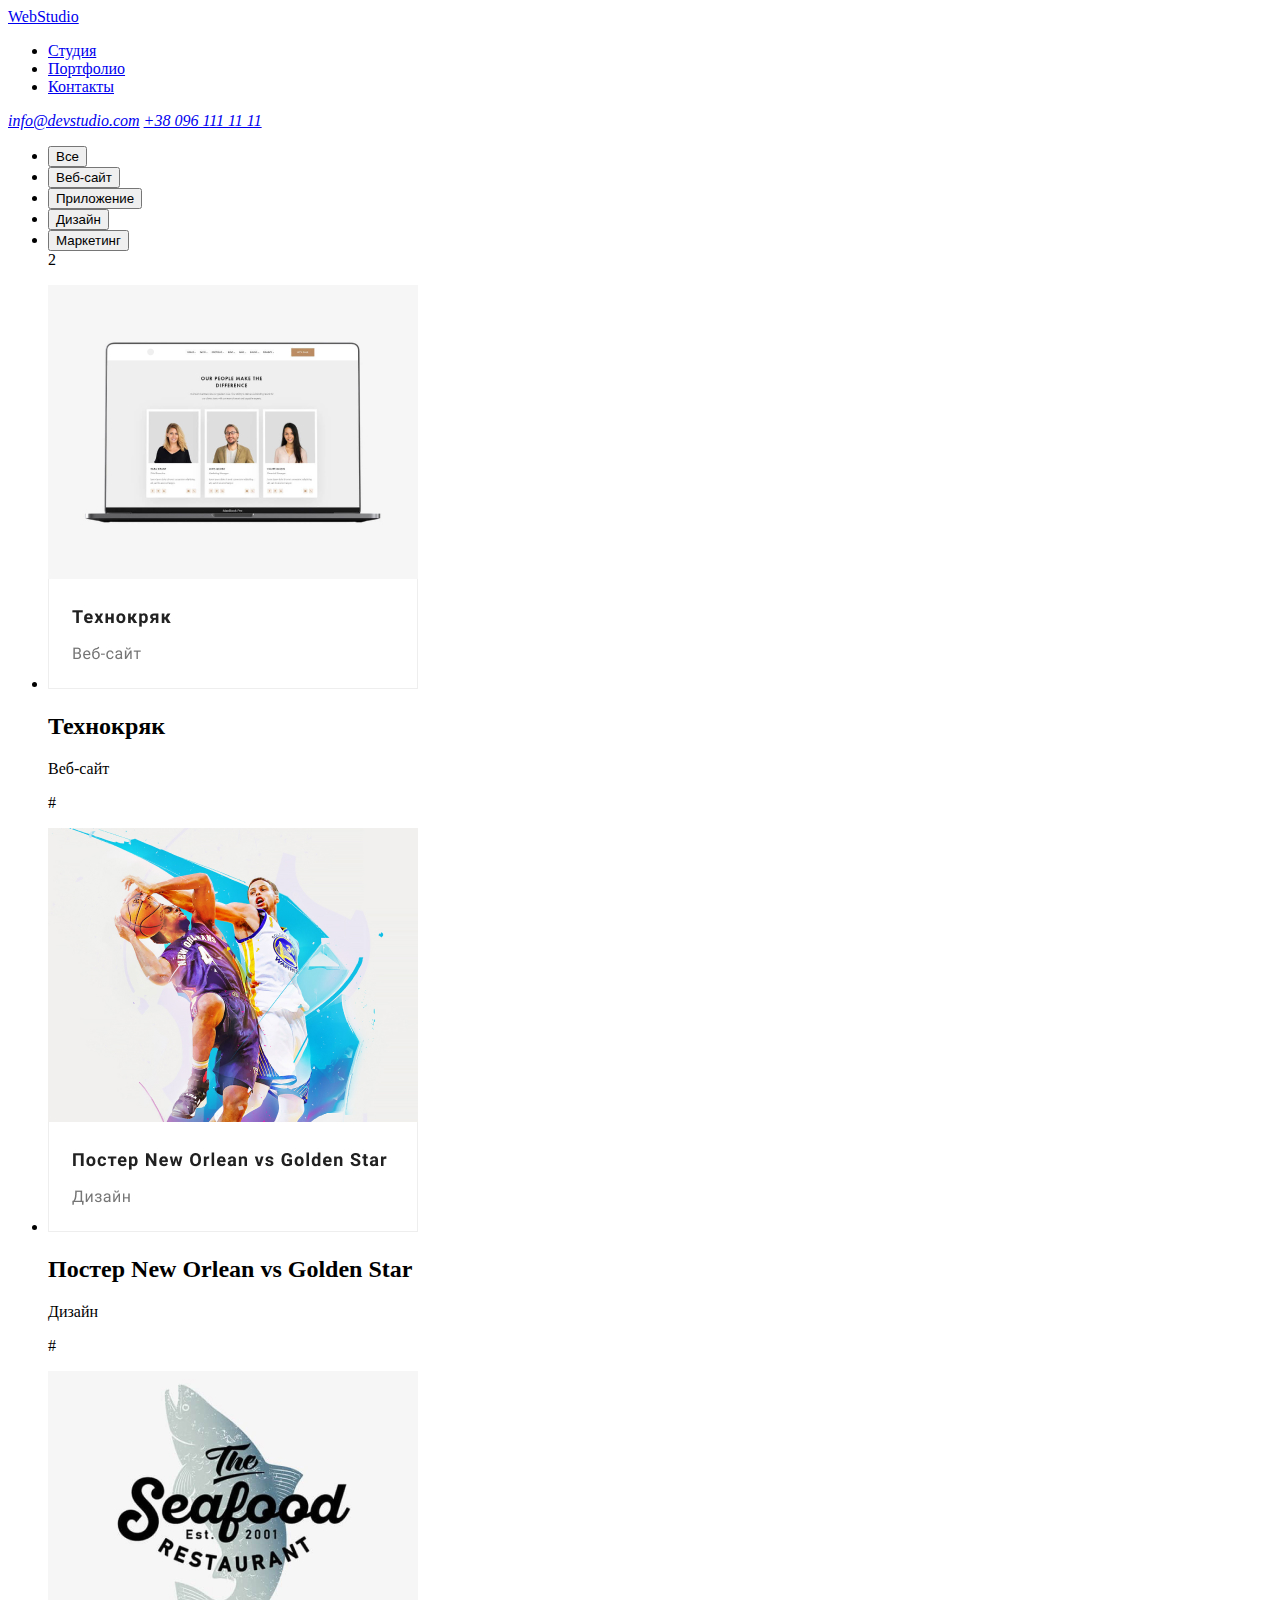
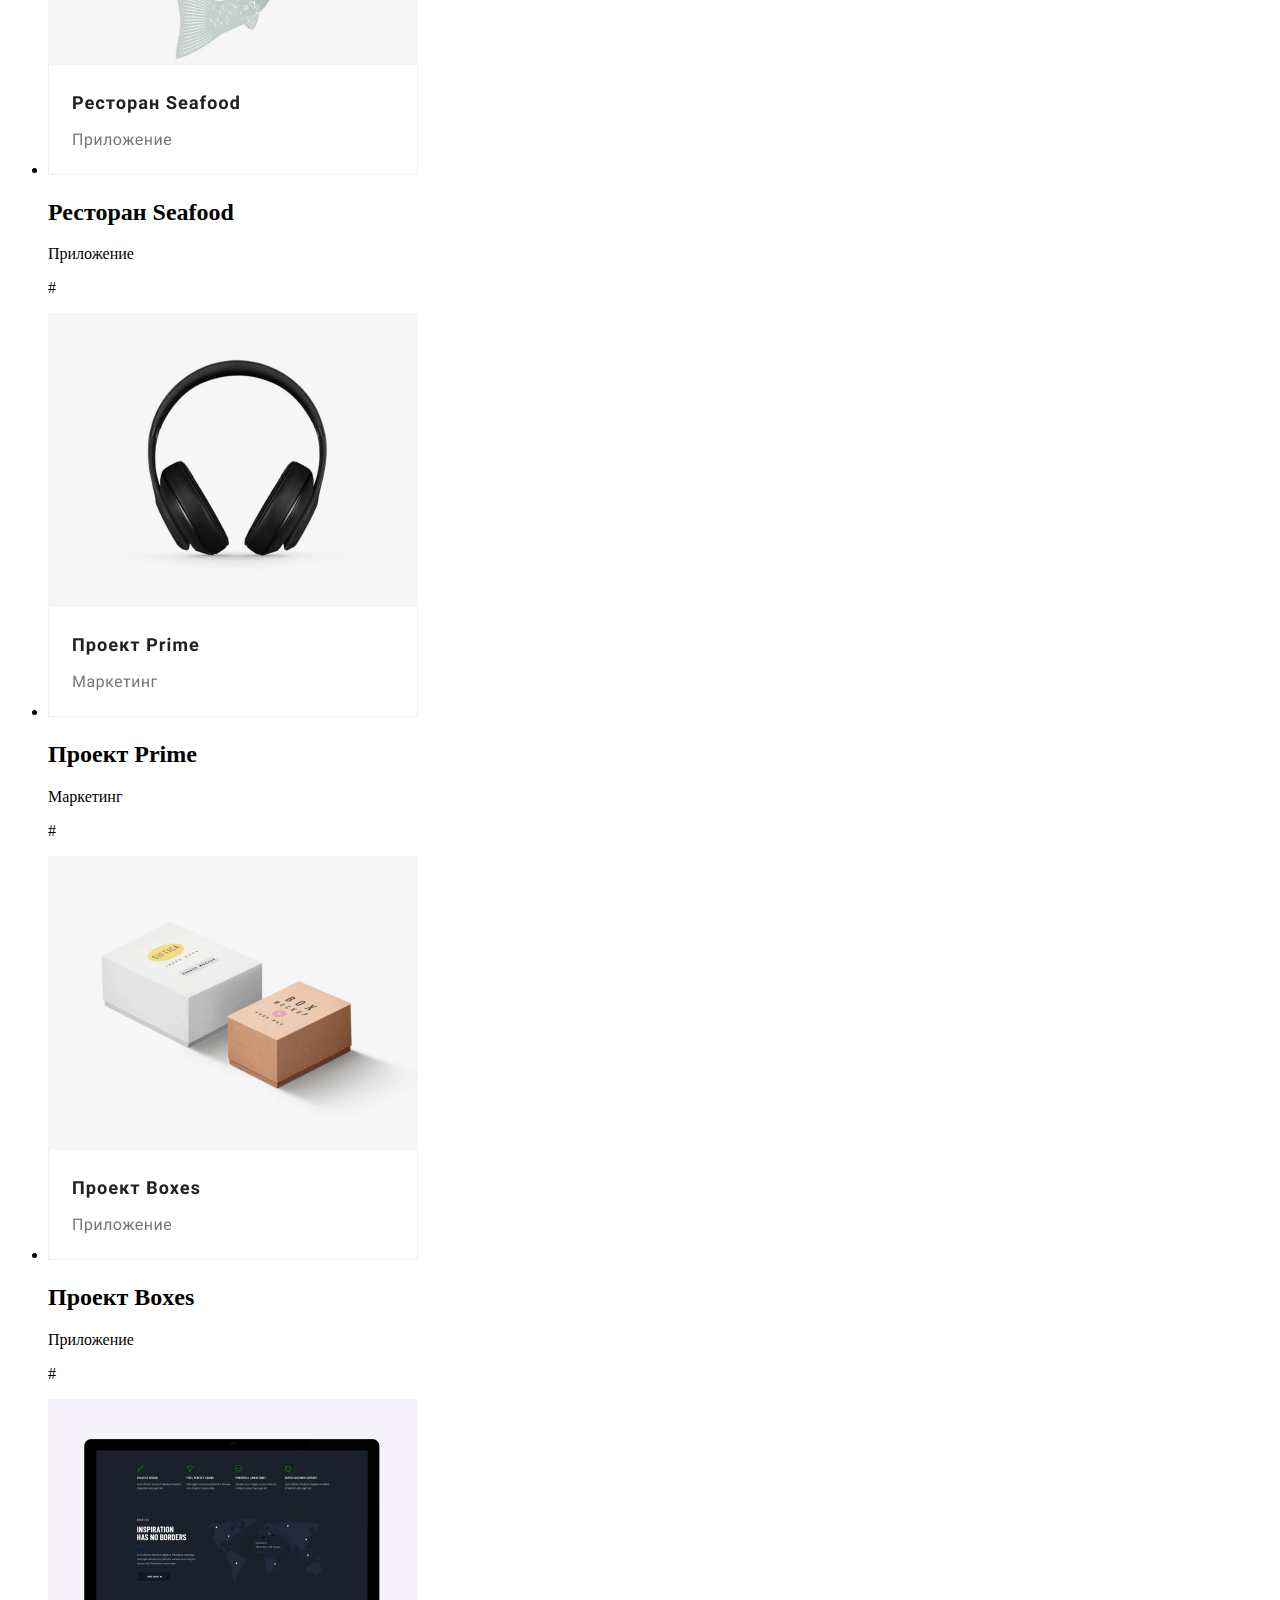
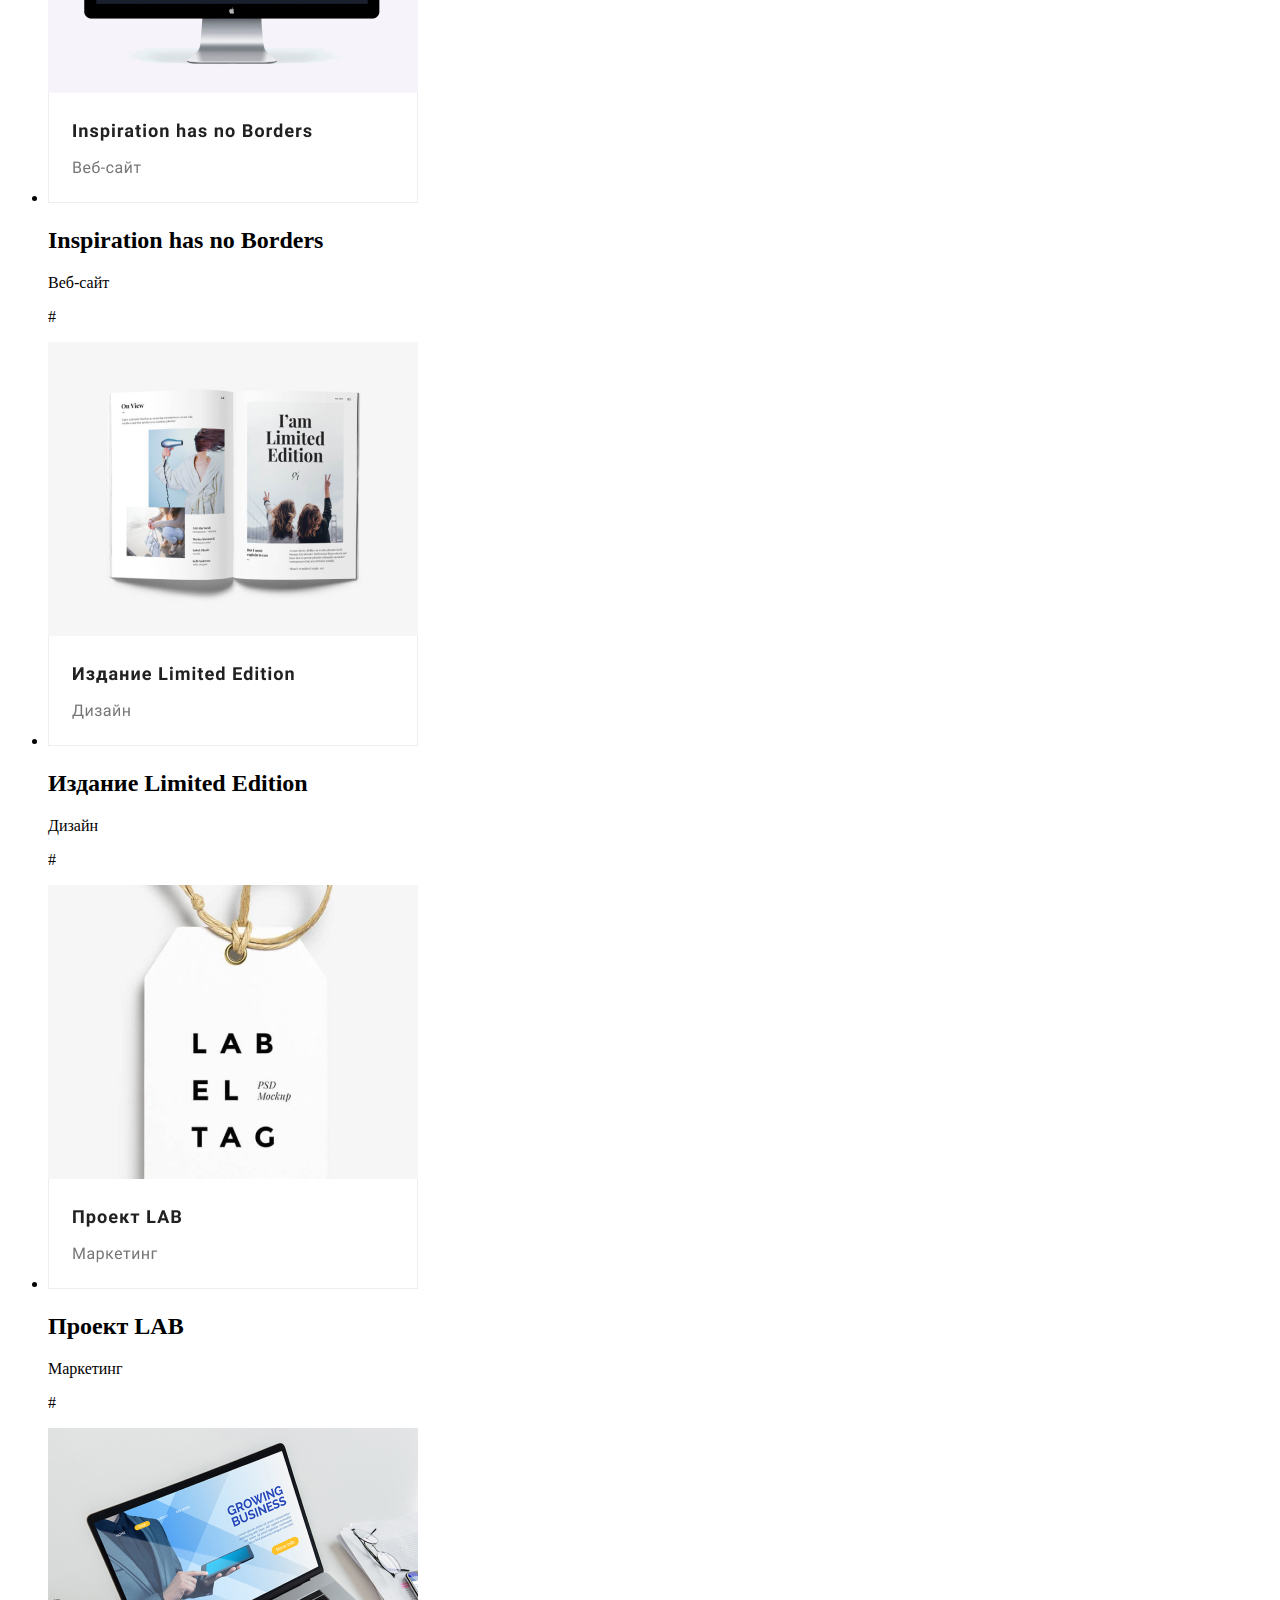
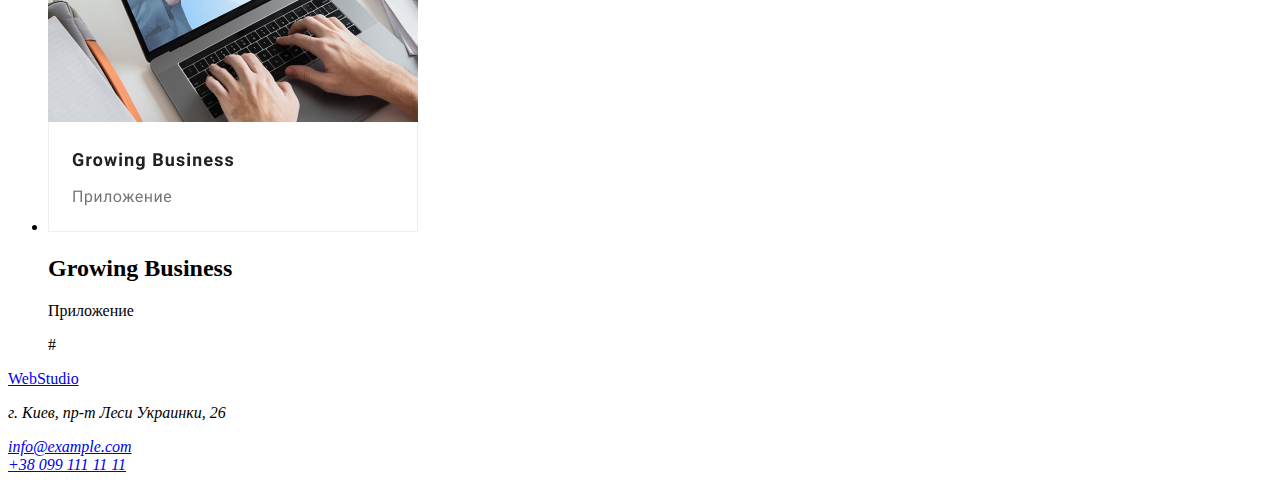
==== portfolio.html @ 0484a1b7 "добавляет файл html" ====
<!DOCTYPE html>
<html lang="ru">
<head>
    <meta charset="UTF-8">
    <meta name="viewport" content="width=device-width, initial-scale=1.0">
    <title>Портфолио</title>
    <link rel="stylesheet" href="./css/modern-normalize.css"/>
    <link rel="stylesheet" href="./css/styles.css"/>
    <link rel="preconnect" href="https://fonts.gstatic.com">
    <link href="https://fonts.googleapis.com/css2?family=Raleway:wght@700&family=Roboto:wght@400;500;700;900&display=swap"
        rel="stylesheet">
    <!-- <link rel="stylesheet" href="./css/variables.css"/> -->
</head>
<body>
    <header>
        <nav>
            <a href="./index.html" lang="en">WebStudio</a>
            <ul>
                <li>
                    <a href="#">Студия</a>
                </li>
                <li>
                    <a href="./portfolio.html">Портфолио</a>
                </li>
                <li>
                    <a href="#">Контакты</a>
                </li>
            </ul>
        <address>
            <a href="mailto:info@devstudio.com">info@devstudio.com</a>
            <a href="tel:+380961111111">+38 096 111 11 11</a>
        </address>
        </nav>
    </header>
    <main>
        <section>
            <!--Наши работы--> 
         <ul>
             <li>
                 <button type="button">Все</button>
             </li>
             <li>
                 <button type="button">Веб-сайт</button>
             </li>
             <li>
                 <button type="button">Приложение</button>
             </li>
             <li>
                 <button type="button">Дизайн</button>
             </li>
             <li>
                 <button type="button">Маркетинг</button>
             </li>2            
         </ul>

         <ul>
             <li>
                 <a>
                    <img src="./images/p1.jpg">
                    <h2>Технокряк</h2>
                    <p>Веб-сайт</p>
                    <p>#</p>
                </a>
             </li>
            <li>
                <a>
                    <img src="./images/p2.jpg">
                    <h2>Постер New Orlean vs Golden Star</h2>
                    <p>Дизайн</p>
                    <p>#</p>
                </a>
            </li>
            <li>
                <a>
                    <img src="./images/p3.jpg">
                    <h2>Ресторан Seafood</h2>
                    <p>Приложение</p>
                    <p>#</p>
                </a>
            </li>
            <li>
                <a>
                    <img src="./images/p4.jpg">
                    <h2>Проект Prime</h2>
                    <p>Маркетинг</p>
                    <p>#</p>
                </a>
            </li>
            <li>
                <a>
                    <img src="./images/p5.jpg">
                    <h2>Проект Boxes</h2>
                    <p>Приложение</p>
                    <p>#</p>
                </a>
            </li>
            <li>
                <a>
                    <img src="./images/p6.jpg">
                    <h2>Inspiration has no Borders</h2>
                    <p>Веб-сайт</p>
                    <p>#</p>
                </a>
            </li>
            <li>
                <a>
                    <img src="./images/p7.jpg">
                    <h2>Издание Limited Edition</h2>
                    <p>Дизайн</p>
                    <p>#</p>
                </a>
            </li>
            <li>
                <a>
                    <img src="./images/p8.jpg">
                    <h2>Проект LAB</h2>
                    <p>Маркетинг</p>
                    <p>#</p>
                </a>
            </li>
            <li>
                <a>
                    <img src="./images/p9.jpg">
                    <h2>Growing Business</h2>
                    <p>Приложение</p>
                    <p>#</p>
                </a>
            </li>
         </ul>

        </section> 







    </main>





    <footer>
        <a href="./index.html">WebStudio</a>
        <address>
            <p>г. Киев, пр-т Леси Украинки, 26</p>
            <a href="mailto:info@example.com">info@example.com</a><br>
            <a href="tel:+380991111111">+38 099 111 11 11</a>
        </address>
    </footer>
</body>
</html>
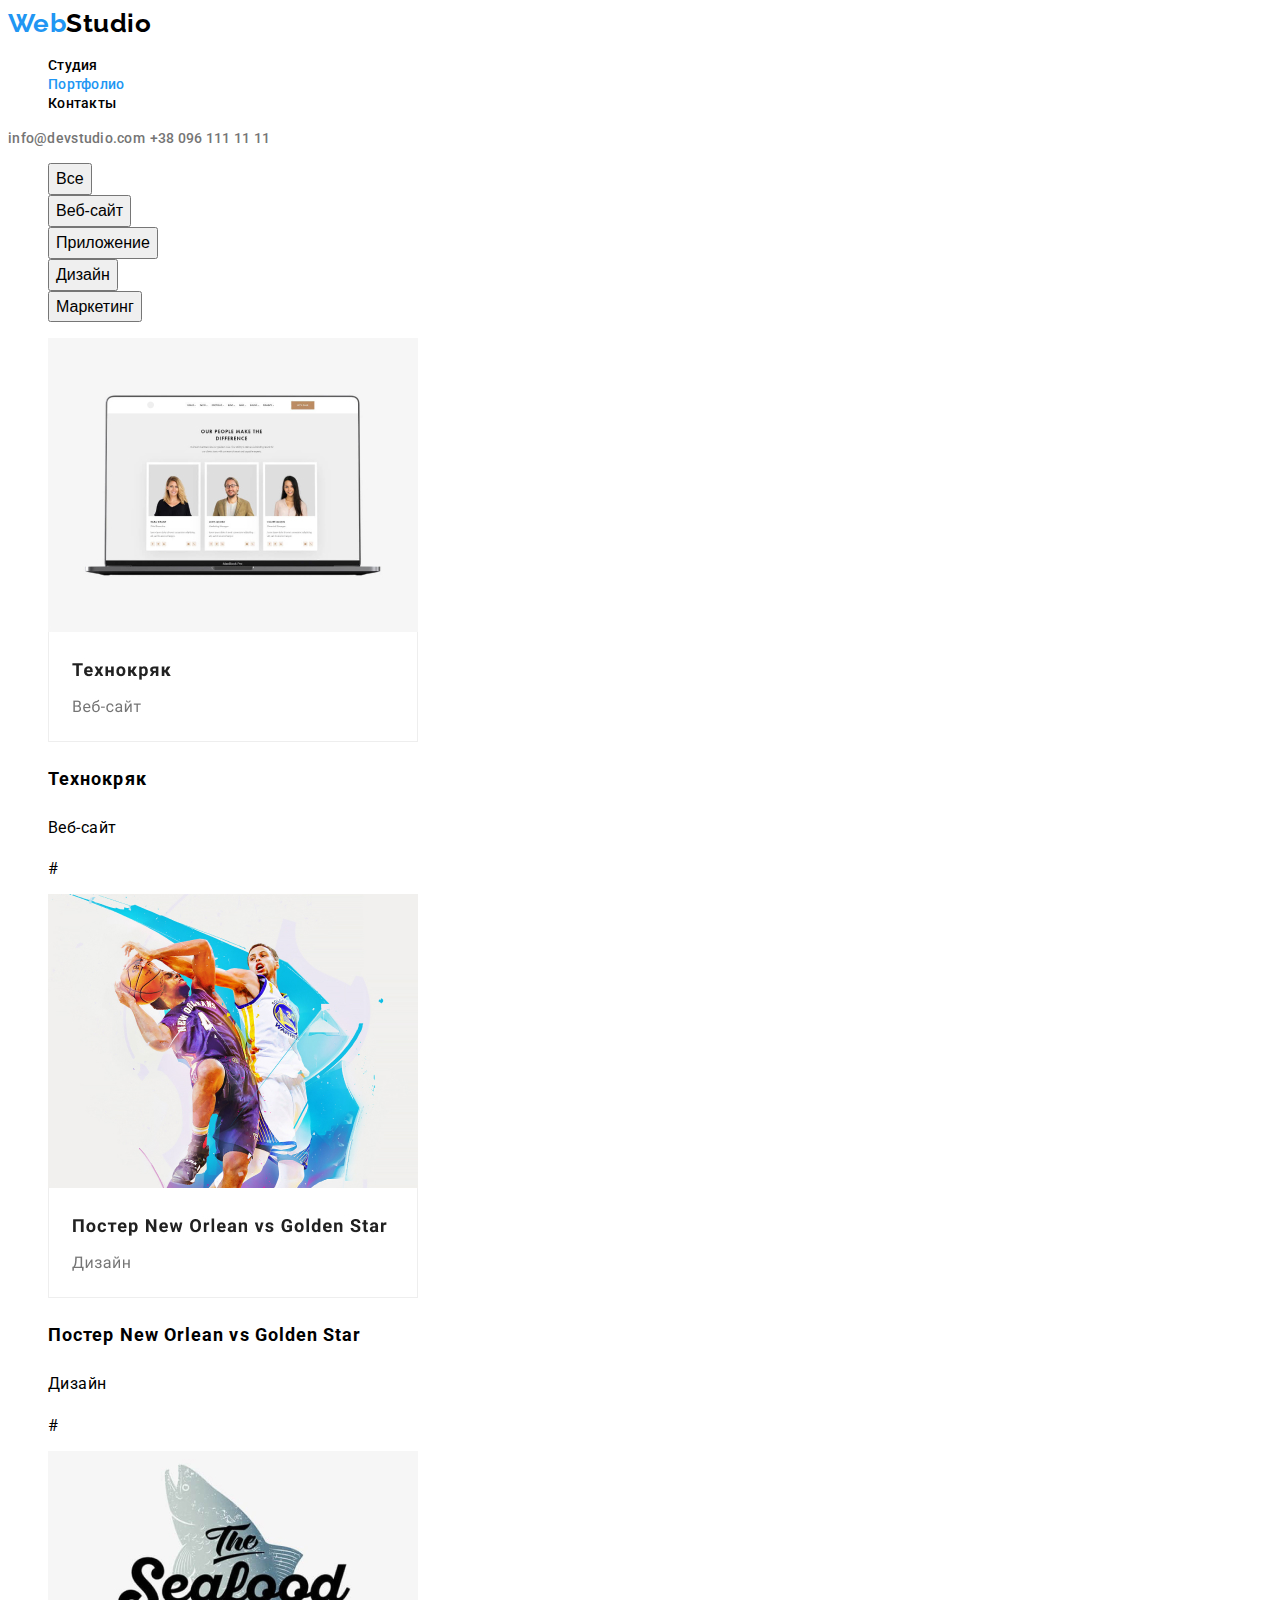
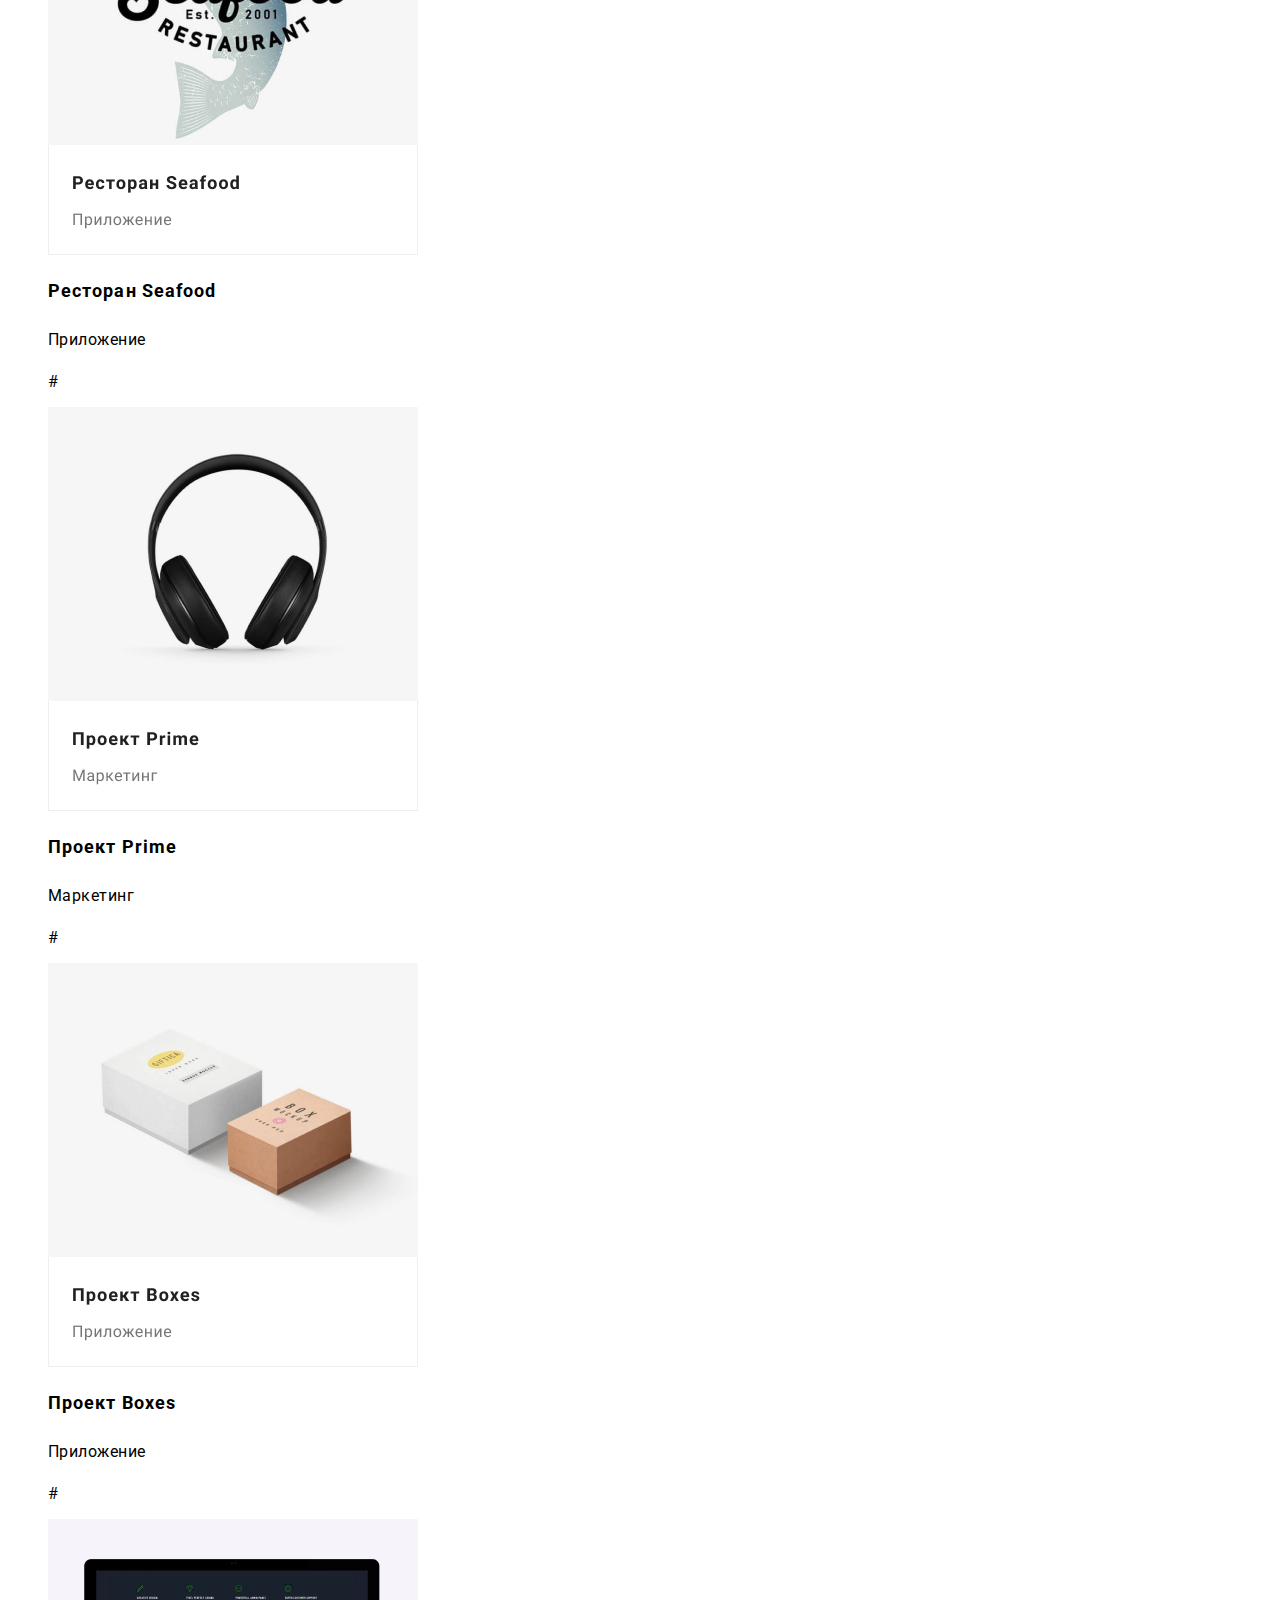
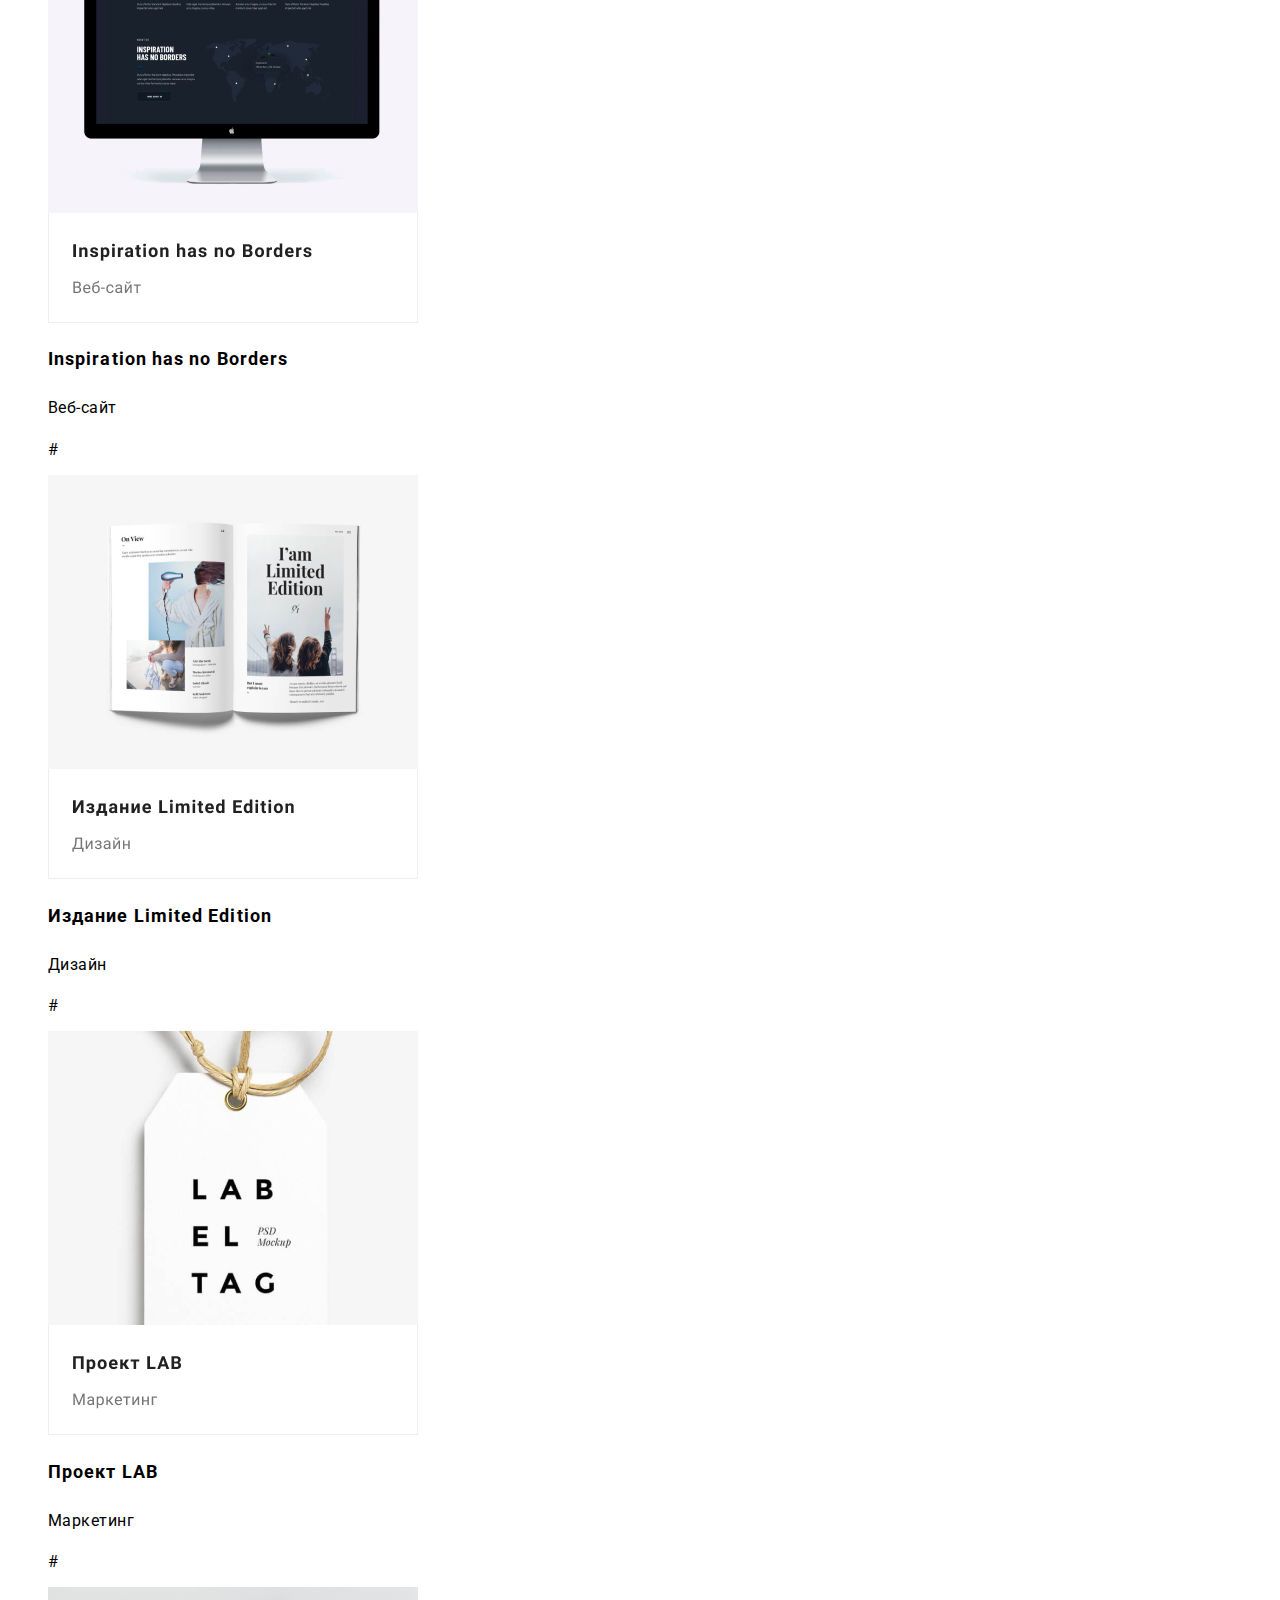
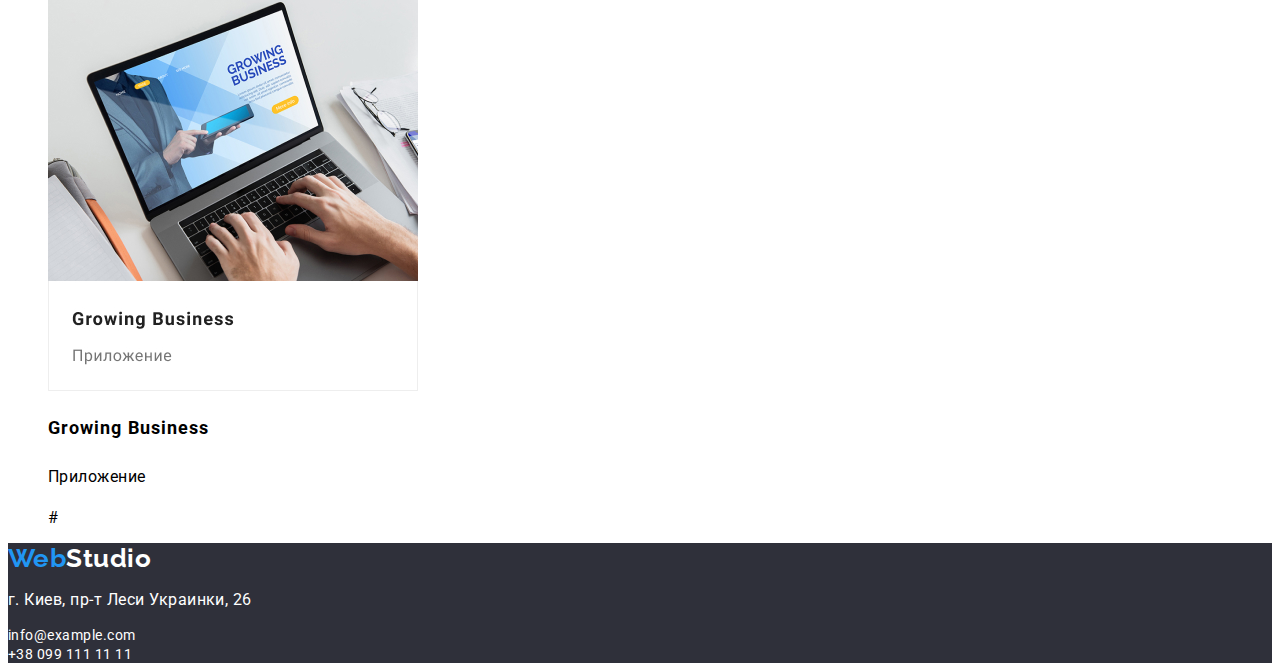
==== commit 482e9edb: "Добавляет файл html" ====
--- a/portfolio.html
+++ b/portfolio.html
@@ -5,8 +5,8 @@
     <meta name="viewport" content="width=device-width, initial-scale=1.0">
     <title>Портфолио</title>
     <link rel="stylesheet" href="./css/modern-normalize.css"/>
-    <link rel="stylesheet" href="./css/styles.css"/>
     <link rel="preconnect" href="https://fonts.gstatic.com">
+    <link rel="stylesheet" href="./css/styles.css">
     <link href="https://fonts.googleapis.com/css2?family=Raleway:wght@700&family=Roboto:wght@400;500;700;900&display=swap"
         rel="stylesheet">
     <!-- <link rel="stylesheet" href="./css/variables.css"/> -->
@@ -14,141 +14,132 @@
 <body>
     <header>
         <nav>
-            <a href="./index.html" lang="en">WebStudio</a>
+            <a href="./index.html" lang="en" class="logo"><span>Web</span>Studio</a>
             <ul>
                 <li>
-                    <a href="#">Студия</a>
+                    <a class="site-link" href="./index.html">Студия</a>
                 </li>
                 <li>
-                    <a href="./portfolio.html">Портфолио</a>
+                    <a class="site-link current" href="./portfolio.html">Портфолио</a>
                 </li>
                 <li>
-                    <a href="#">Контакты</a>
+                    <a class="site-link" href="#contacts">Контакты</a>
                 </li>
             </ul>
-        <address>
-            <a href="mailto:info@devstudio.com">info@devstudio.com</a>
-            <a href="tel:+380961111111">+38 096 111 11 11</a>
-        </address>
+    
+            <address>
+                <a href="mailto:info@devstudio.com" class="address-link">info@devstudio.com</a>
+                <a href="tel:+380961111111" class="address-link">+38 096 111 11 11</a>
+            </address>
         </nav>
     </header>
+
     <main>
-        <section>
-            <!--Наши работы--> 
-         <ul>
-             <li>
-                 <button type="button">Все</button>
-             </li>
-             <li>
-                 <button type="button">Веб-сайт</button>
-             </li>
-             <li>
-                 <button type="button">Приложение</button>
-             </li>
-             <li>
-                 <button type="button">Дизайн</button>
-             </li>
-             <li>
-                 <button type="button">Маркетинг</button>
-             </li>2            
-         </ul>
+        <section> 
+            <h1 class="visually-hidden">Наши проекты</h1>
+                <ul>
+                    <li>
+                        <button type="button" class="option-btn">Все</button>
+                    </li>
+                    <li>
+                        <button type="button" class="option-btn">Веб-сайт</button>
+                    </li>
+                    <li>
+                        <button type="button" class="option-btn">Приложение</button>
+                    </li>
+                    <li>
+                        <button type="button" class="option-btn">Дизайн</button>
+                    </li>
+                    <li>
+                        <button type="button" class="option-btn">Маркетинг</button>
+                    </li>           
+                </ul>
 
-         <ul>
-             <li>
-                 <a>
-                    <img src="./images/p1.jpg">
-                    <h2>Технокряк</h2>
-                    <p>Веб-сайт</p>
-                    <p>#</p>
-                </a>
-             </li>
-            <li>
-                <a>
-                    <img src="./images/p2.jpg">
-                    <h2>Постер New Orlean vs Golden Star</h2>
-                    <p>Дизайн</p>
-                    <p>#</p>
-                </a>
-            </li>
-            <li>
-                <a>
-                    <img src="./images/p3.jpg">
-                    <h2>Ресторан Seafood</h2>
-                    <p>Приложение</p>
-                    <p>#</p>
-                </a>
-            </li>
-            <li>
-                <a>
-                    <img src="./images/p4.jpg">
-                    <h2>Проект Prime</h2>
-                    <p>Маркетинг</p>
-                    <p>#</p>
-                </a>
-            </li>
-            <li>
-                <a>
-                    <img src="./images/p5.jpg">
-                    <h2>Проект Boxes</h2>
-                    <p>Приложение</p>
-                    <p>#</p>
-                </a>
-            </li>
-            <li>
-                <a>
-                    <img src="./images/p6.jpg">
-                    <h2>Inspiration has no Borders</h2>
-                    <p>Веб-сайт</p>
-                    <p>#</p>
-                </a>
-            </li>
-            <li>
-                <a>
-                    <img src="./images/p7.jpg">
-                    <h2>Издание Limited Edition</h2>
-                    <p>Дизайн</p>
-                    <p>#</p>
-                </a>
-            </li>
-            <li>
-                <a>
-                    <img src="./images/p8.jpg">
-                    <h2>Проект LAB</h2>
-                    <p>Маркетинг</p>
-                    <p>#</p>
-                </a>
-            </li>
-            <li>
-                <a>
-                    <img src="./images/p9.jpg">
-                    <h2>Growing Business</h2>
-                    <p>Приложение</p>
-                    <p>#</p>
-                </a>
-            </li>
-         </ul>
-
+                <ul>
+                    <li>
+                        <a>
+                            <img src="./images/p1.jpg" alt="Фото сайта" width="370">
+                            <h2 class="project-name">Технокряк</h2>
+                            <p class="project">Веб-сайт</p>
+                            <p>#</p>
+                        </a>
+                    </li>
+                    <li>
+                        <a>
+                            <img src="./images/p2.jpg" alt="Постер" width="370">
+                            <h2 class="project-name">Постер New Orlean vs Golden Star</h2>
+                            <p class="project">Дизайн</p>
+                            <p>#</p>
+                        </a>
+                    </li>
+                    <li>
+                        <a>
+                            <img src="./images/p3.jpg" alt="Лого ресторана" width="370">
+                            <h2 class="project-name">Ресторан Seafood</h2>
+                            <p class="project">Приложение</p>
+                            <p>#</p>
+                        </a>
+                    </li>
+                    <li>
+                        <a>
+                            <img src="./images/p4.jpg" alt="Наушники" width="370">
+                            <h2 class="project-name">Проект Prime</h2>
+                            <p class="project">Маркетинг</p>
+                            <p>#</p>
+                        </a>
+                    </li>
+                    <li>
+                        <a>
+                            <img src="./images/p5.jpg" alt="Две коробки" width="370">
+                            <h2 class="project-name">Проект Boxes</h2>
+                            <p class="project">Приложение</p>
+                            <p>#</p>
+                        </a>
+                    </li>
+                    <li>
+                        <a>
+                            <img src="./images/p6.jpg" alt="Монитор" width="370">
+                            <h2 class="project-name">Inspiration has no Borders</h2>
+                            <p class="project">Веб-сайт</p>
+                            <p>#</p>
+                        </a>
+                    </li>
+                    <li>
+                        <a>
+                            <img src="./images/p7.jpg" alt="Журнал" width="370">
+                            <h2 class="project-name">Издание Limited Edition</h2>
+                            <p class="project">Дизайн</p>
+                            <p>#</p>
+                        </a>
+                    </li>
+                    <li>
+                        <a>
+                            <img src="./images/p8.jpg" alt="Этикетка" width="370">
+                            <h2 class="project-name">Проект LAB</h2>
+                            <p class="project">Маркетинг</p>
+                            <p>#</p>
+                        </a>
+                    </li>
+                    <li>
+                        <a>
+                            <img src="./images/p9.jpg" alt="Ноутбук" width="370">
+                            <h2 class="project-name">Growing Business</h2>
+                            <p class="project">Приложение</p>
+                            <p>#</p>
+                        </a>
+                    </li>
+                </ul>
         </section> 
-
-
-
-
-
-
-
     </main>
 
-
-
-
-
     <footer>
-        <a href="./index.html">WebStudio</a>
-        <address>
+        <a href="./index.html" lang="en" class="logo logo-footer"><span>Web</span>Studio</a>
+        <address id="contacts">
             <p>г. Киев, пр-т Леси Украинки, 26</p>
-            <a href="mailto:info@example.com">info@example.com</a><br>
-            <a href="tel:+380991111111">+38 099 111 11 11</a>
+            <a href="mailto:info@example.com" class="footer-link">info@example.com</a><br>
+            <a href="tel:+380991111111" class="footer-link">+38 099 111 11 11</a>
         </address>
     </footer>
+
 </body>
 </html>--- a/css/styles.css
+++ b/css/styles.css
@@ -0,0 +1,200 @@
+:root {
+  --white-text: rgba(255, 255, 255, 1);
+  --white-text-op60: rgba(255, 255, 255, 0, 6);
+
+  --grey-text: rgba(117, 117, 117, 1);
+
+  --blue: rgba(33, 150, 243, 1);
+
+  --black: rgb(33, 33, 33, 1);
+  --black-dark: rgba(0, 0, 0, 1);
+
+  --back-white: rgba(255, 255, 255, 1);
+  --back-lightwhite: rgba(245, 244, 250, 1);
+  --back-ecru: rgba(238, 238, 238, 1);
+  --back-offwhite: rgba(236, 236, 236, 1);
+  --back-dark: rgba(47, 48, 58, 1);
+}
+
+.visually-hidden {
+  position: absolute;
+  width: 1px;
+  height: 1px;
+  margin: -1px;
+  border: 0;
+  padding: 0;
+  white-space: nowrap;
+  clip-path: inset(100%);
+  clip: rect(0 0 0 0);
+  overflow: hidden;
+}
+
+body {
+  font-family: Roboto, sans-serif;
+  letter-spacing: 0.03em;
+}
+
+span {
+  color: var(--blue);
+}
+
+footer {
+  background-color: var(--back-dark);
+  color: #ffffff;
+}
+
+.current :focus {
+  color: var(--blue);
+}
+
+.logo {
+  font-family: Raleway, sans-serif;
+  font-weight: 700;
+  font-size: 26px;
+  line-height: 1.19;
+  text-decoration: none;
+  color: #000000;
+}
+
+.site-link {
+  font-weight: 500;
+  font-size: 14px;
+  line-height: 1.14;
+  letter-spacing: 0.02em;
+  text-decoration: none;
+  color: #000000;
+}
+
+.site-link.current {
+  color: var(--blue);
+}
+
+.site-link:hover,
+.site-link:focus,
+.address-link:hover,
+.address-link:focus,
+.footer-link:hover,
+.footer-link:focus {
+  color: var(--blue);
+  text-decoration: none;
+}
+
+.address-link {
+  color: var(--grey-text);
+  text-decoration: none;
+
+  font-weight: 500;
+  font-size: 14px;
+  line-height: 1.14;
+  letter-spacing: 0.02em;
+}
+
+.hero {
+  background-color: var(--back-dark);
+  text-align: center;
+}
+
+.hero-title {
+  color: #ffffff;
+  text-transform: uppercase;
+  text-align: center;
+
+  font-weight: 900;
+  font-size: 44px;
+  line-height: 1.36;
+  letter-spacing: 0.06em;
+}
+
+.hero-btn {
+  background-color: var(--blue);
+  color: #ffffff;
+
+  font-weight: 700;
+  font-size: 16px;
+  line-height: 1.88;
+  letter-spacing: 0.06em;
+}
+
+.title {
+  text-transform: uppercase;
+
+  font-weight: 700;
+  font-size: 14px;
+  line-height: 1.14;
+}
+
+.content {
+  font-weight: 400;
+  font-size: 14px;
+  line-height: 1.71;
+}
+
+.subtitle {
+  text-align: center;
+
+  font-weight: 700;
+  font-size: 36px;
+  line-height: 1.17;
+}
+
+.team-page {
+  background-color: var(--back-lightwhite);
+}
+
+.name {
+  text-align: center;
+
+  font-weight: 500;
+  font-size: 16px;
+  line-height: 1.19;
+}
+
+.name-aside {
+  text-align: center;
+
+  font-weight: 400;
+  font-size: 16px;
+  line-height: 1.19;
+}
+
+.logo-footer {
+  color: #ffffff;
+}
+
+.footer-link {
+  color: var(--white-text-op60);
+  color: #ffffff;
+
+  text-decoration: none;
+
+  font-weight: 400;
+  font-size: 14px;
+  line-height: 1.71px;
+}
+
+/* Портфолио */
+
+.option-btn:hover,
+.option-btn:focus {
+  background-color: var(--blue);
+  color: #ffffff;
+}
+
+.option-btn {
+  font-weight: 500;
+  font-size: 16px;
+  line-height: 1.62;
+}
+
+.project-name {
+  font-weight: 700;
+  font-size: 18px;
+  line-height: 2;
+  letter-spacing: 0.06em;
+}
+
+.project {
+  font-weight: 400;
+  font-size: 16px;
+  line-height: 1.88;
+}
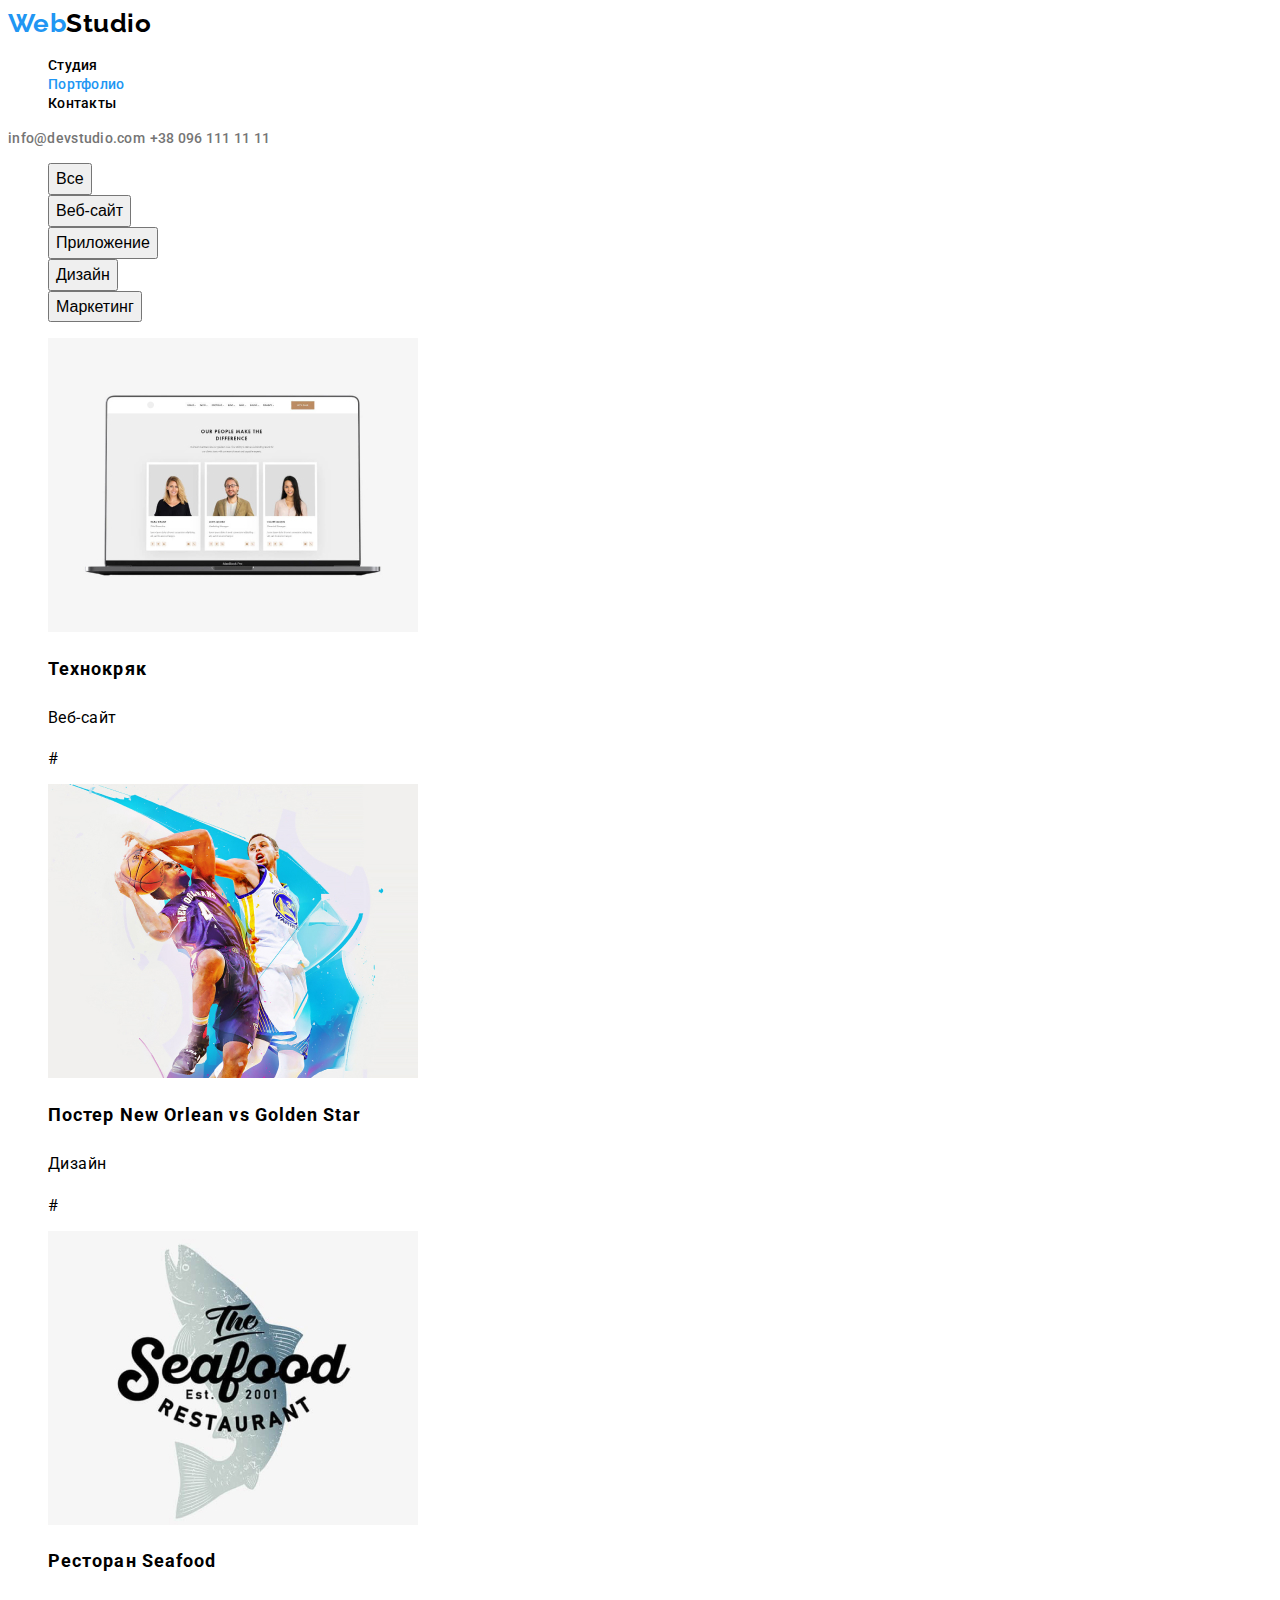
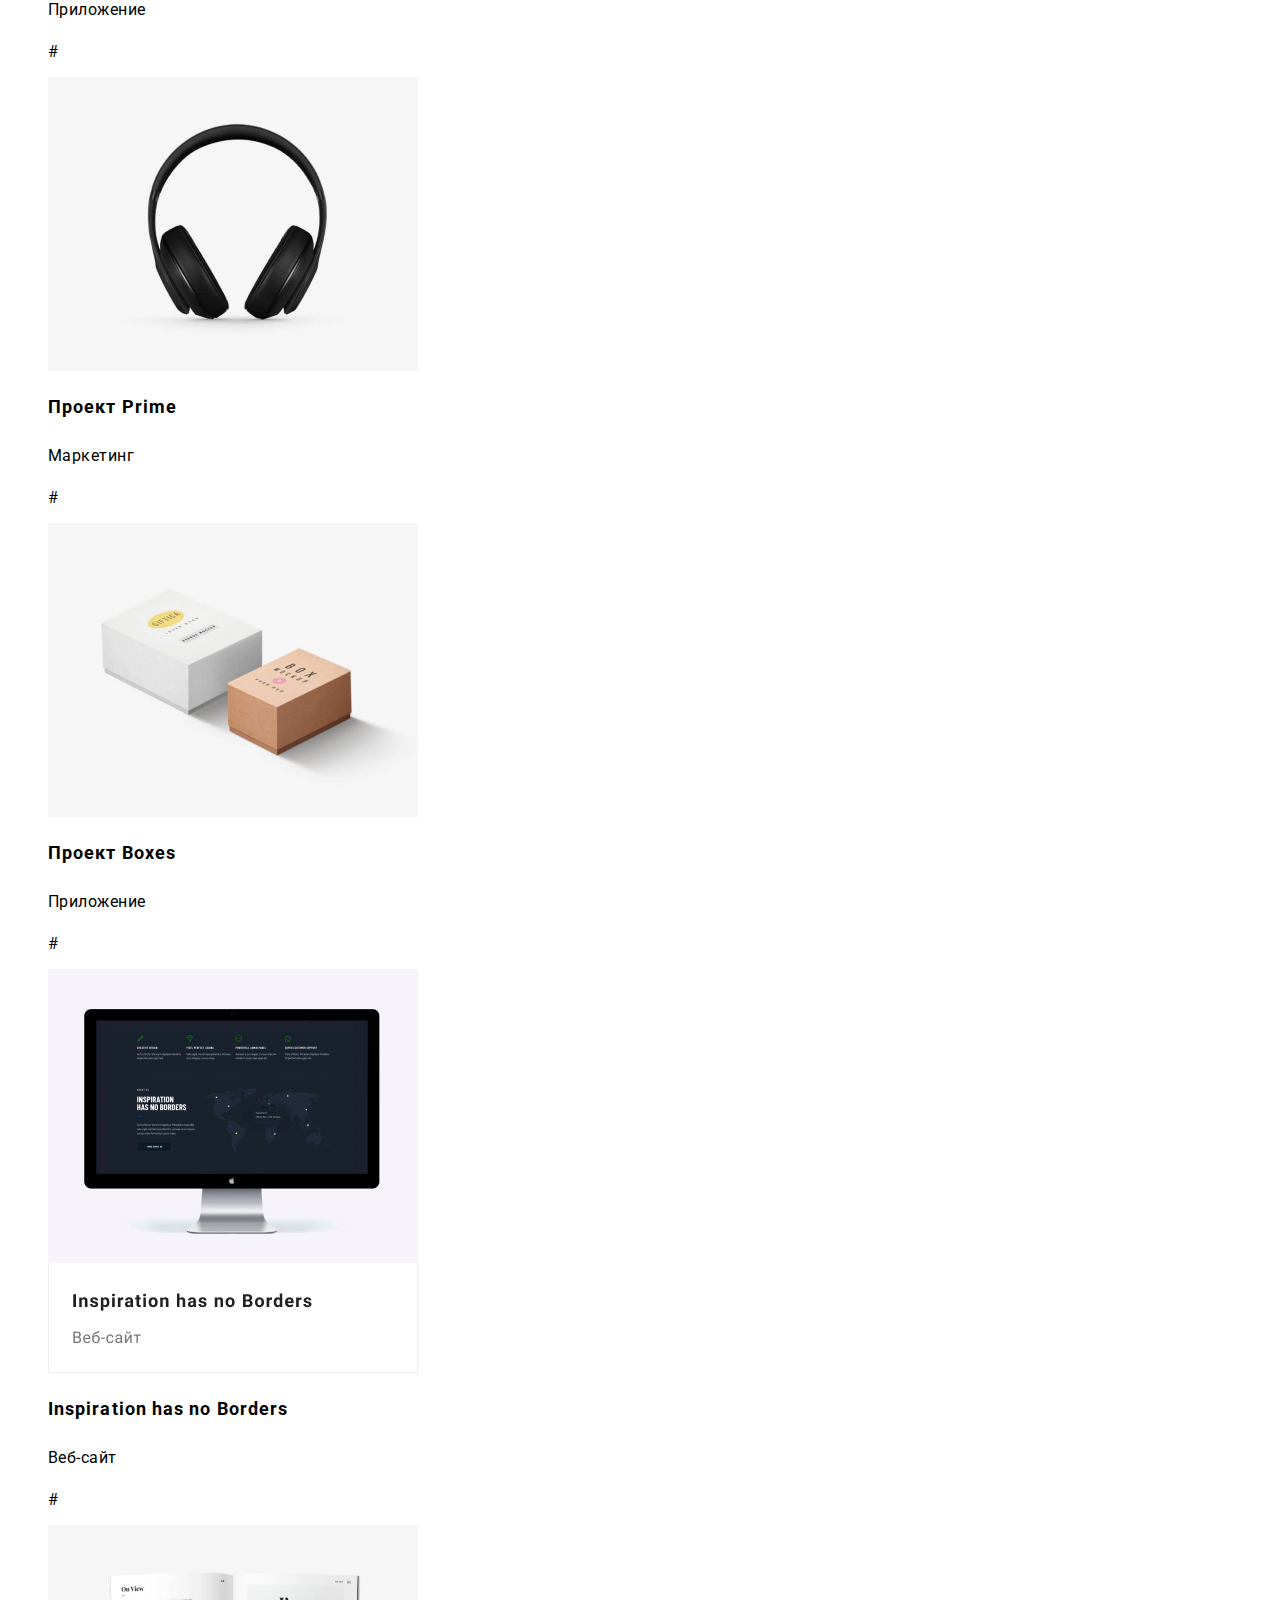
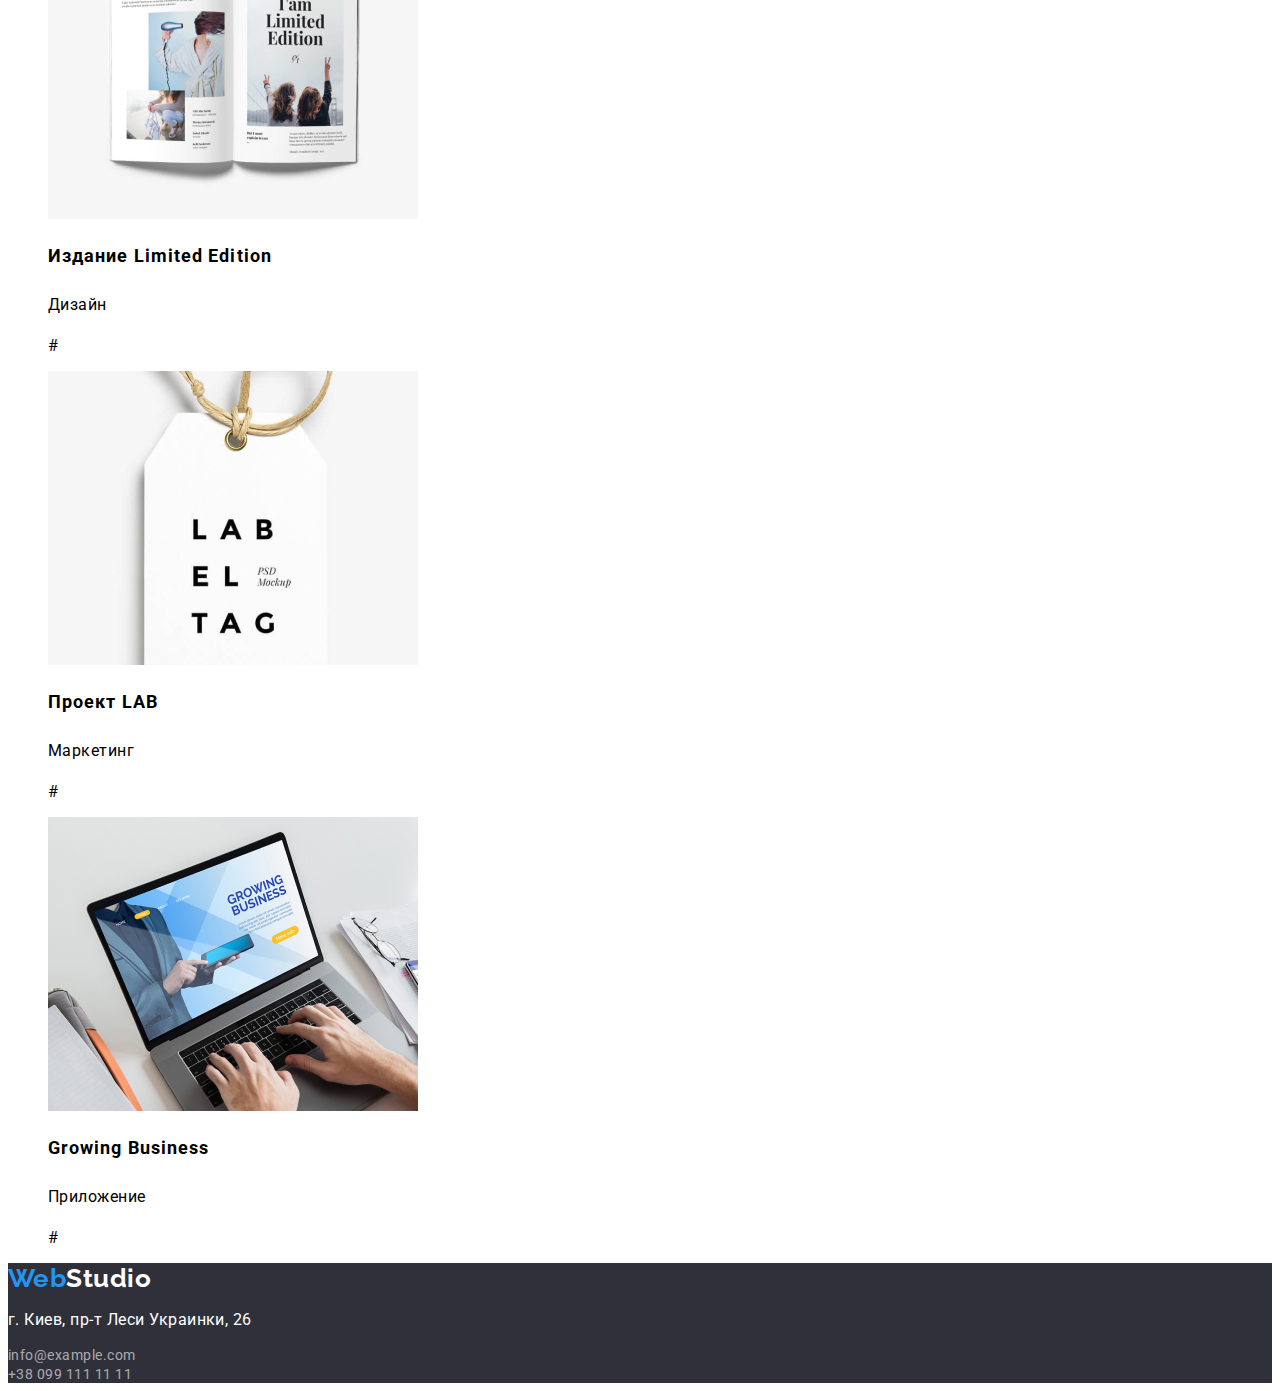
==== commit 0737670c: "Изменяет картинки" ====
--- a/portfolio.html
+++ b/portfolio.html
@@ -9,8 +9,6 @@
     <link rel="stylesheet" href="./css/styles.css">
     <link href="https://fonts.googleapis.com/css2?family=Raleway:wght@700&family=Roboto:wght@400;500;700;900&display=swap"
         rel="stylesheet">
-    <!-- <link rel="stylesheet" href="./css/variables.css"/> -->
-</head>
 <body>
     <header>
         <nav>
--- a/css/styles.css
+++ b/css/styles.css
@@ -1,6 +1,6 @@
 :root {
   --white-text: rgba(255, 255, 255, 1);
-  --white-text-op60: rgba(255, 255, 255, 0, 6);
+  --white-text-op60: rgba(255, 255, 255, 0.6);
 
   --grey-text: rgba(117, 117, 117, 1);
 
@@ -142,16 +142,12 @@
 }
 
 .name {
-  text-align: center;
-
   font-weight: 500;
   font-size: 16px;
   line-height: 1.19;
 }
 
 .name-aside {
-  text-align: center;
-
   font-weight: 400;
   font-size: 16px;
   line-height: 1.19;
@@ -163,7 +159,6 @@
 
 .footer-link {
   color: var(--white-text-op60);
-  color: #ffffff;
 
   text-decoration: none;
 
